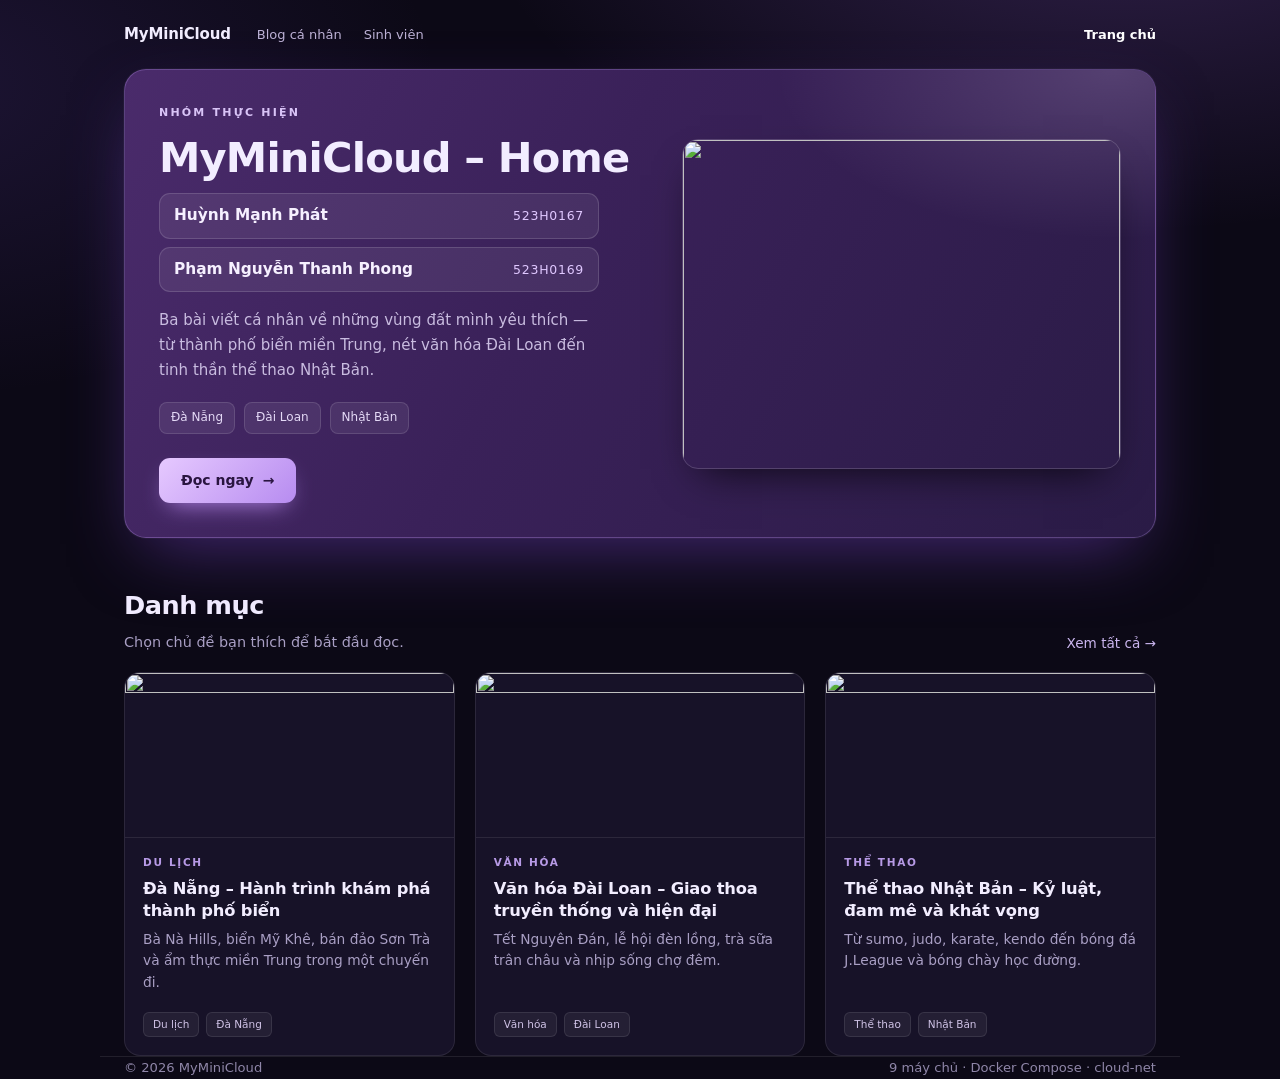
==== web-frontend-server/html/index.html @ 125b12e8 "Initial commit" ====
<!DOCTYPE html>
<html lang="vi">
<head>
  <meta charset="utf-8" />
  <meta name="viewport" content="width=device-width, initial-scale=1" />
  <title>MyMiniCloud - Home</title>
  <style>
    :root{
      --bg:#0c0916;
      --panel:#171228;
      --panel-2:#1d1733;
      --ink:#f2edff;
      --muted:#a99fc4;
      --line:rgba(255,255,255,.09);
      --accent:#c39df5;
      --accent-soft:#e6c9ff;
    }
    *{box-sizing:border-box}
    body{
      margin:0;background:
        radial-gradient(1100px 600px at 88% -12%, rgba(150,96,220,.28), transparent 60%),
        radial-gradient(900px 520px at -8% 8%, rgba(90,60,160,.22), transparent 60%),
        var(--bg);
      color:var(--ink);
      font:16px/1.65 system-ui,-apple-system,"Segoe UI",Roboto,sans-serif;
      -webkit-font-smoothing:antialiased;
    }
    .page{max-width:1080px;margin:0 auto;padding:0 24px}

    /* ---------- header ---------- */
    header{padding:22px 0}
    header .inner{display:flex;align-items:center;gap:26px}
    .brand{font-weight:700;font-size:15px;color:var(--ink);text-decoration:none;letter-spacing:-.01em}
    .nav{display:flex;gap:22px;font-size:13px}
    .nav a{color:#bdb2d6;text-decoration:none}
    .nav a:hover{color:#fff}
    .spacer{flex:1}
    .nav-right{font-size:13px}
    .nav-right a{color:#d8ccef;text-decoration:none}
    .nav-right a[aria-current]{color:#fff;font-weight:600}
    a:focus-visible{outline:2px solid var(--accent);outline-offset:3px;border-radius:6px}

    /* ---------- hero ---------- */
    .hero{
      display:grid;grid-template-columns:1.12fr .88fr;gap:34px;align-items:center;
      padding:34px;border-radius:22px;margin-bottom:46px;
      background:linear-gradient(118deg,#4a2b6b 0%,#3a2159 42%,#2a1b46 100%);
      border:1px solid rgba(200,160,255,.28);
      box-shadow:0 0 0 1px rgba(255,255,255,.03),0 26px 70px -20px rgba(120,70,200,.55);
      position:relative;overflow:hidden;
    }
    .hero::after{
      content:"";position:absolute;inset:0;pointer-events:none;
      background:radial-gradient(520px 260px at 96% 0%, rgba(230,201,255,.20), transparent 65%);
    }
    .hero-copy{position:relative;z-index:1}
    .kicker{
      font-size:11px;letter-spacing:.2em;text-transform:uppercase;
      color:#d9c4f7;font-weight:600;margin:0 0 12px;
    }
    .hero h1{
      font-size:clamp(1.9rem,3.4vw,2.6rem);line-height:1.14;letter-spacing:-.02em;
      margin:0 0 12px;font-weight:800;
    }
    .hero h1 .thin{font-weight:600;color:#e3d6f8}
    .hero-sub{margin:0 0 10px;color:#e8dcfa;font-size:1.02rem;font-weight:600}
    .hero-text{margin:0 0 20px;color:#c9bce0;font-size:.94rem;max-width:46ch}
    .members{list-style:none;margin:4px 0 16px;padding:0;display:grid;gap:8px;max-width:440px}
    .members li{
      display:flex;align-items:baseline;justify-content:space-between;gap:14px;
      padding:9px 14px;border-radius:11px;
      background:rgba(255,255,255,.07);border:1px solid rgba(255,255,255,.14);
    }
    .m-name{font-size:.96rem;font-weight:600;color:#f6f0ff}
    .m-id{
      font-size:.78rem;letter-spacing:.06em;color:#e0c8ff;white-space:nowrap;
      font-variant-numeric:tabular-nums;
    }
    .chips{display:flex;flex-wrap:wrap;gap:9px;margin-bottom:24px}
    .chip{
      font-size:12px;padding:5px 11px;border-radius:8px;color:#e4d9f6;
      background:rgba(255,255,255,.07);border:1px solid rgba(255,255,255,.12);
    }
    .btn{
      display:inline-flex;align-items:center;gap:9px;
      padding:11px 22px;border-radius:11px;text-decoration:none;
      background:linear-gradient(135deg,var(--accent-soft),#b78cf0);
      color:#2a1540;font-weight:700;font-size:14px;
      box-shadow:0 10px 24px -10px rgba(199,150,255,.9);
      transition:transform .15s ease, box-shadow .15s ease;
    }
    .btn:hover{transform:translateY(-1px);box-shadow:0 14px 30px -10px rgba(199,150,255,1)}
    .hero-art{position:relative;z-index:1}
    .hero-art img{
      width:100%;height:330px;object-fit:cover;display:block;
      border-radius:16px;border:1px solid rgba(255,255,255,.16);
      box-shadow:0 18px 40px -18px rgba(0,0,0,.8);
    }

    /* ---------- danh muc ---------- */
    .section-head{display:flex;align-items:flex-end;justify-content:space-between;gap:20px;margin-bottom:18px}
    .section-head h2{font-size:1.6rem;margin:0 0 4px;letter-spacing:-.02em;font-weight:800}
    .section-head p{margin:0;color:var(--muted);font-size:.9rem}
    .section-head a{color:#cbb6ef;font-size:.85rem;text-decoration:none;white-space:nowrap}
    .section-head a:hover{color:#fff}

    .cards{display:grid;grid-template-columns:repeat(3,1fr);gap:20px}
    .card{
      display:flex;flex-direction:column;overflow:hidden;text-decoration:none;color:inherit;
      background:var(--panel);border:1px solid var(--line);border-radius:16px;
      transition:transform .18s ease,border-color .18s ease,box-shadow .18s ease;
    }
    .card:hover{
      transform:translateY(-3px);border-color:rgba(195,157,245,.55);
      box-shadow:0 20px 40px -22px rgba(140,90,220,.9);
    }
    .card img{width:100%;aspect-ratio:2/1;height:auto;object-fit:cover;display:block;border-bottom:1px solid var(--line)}
    .card-body{padding:16px 18px 18px;display:flex;flex-direction:column;gap:7px;flex:1}
    .cat{font-size:10.5px;letter-spacing:.16em;text-transform:uppercase;color:#b79ae6;font-weight:600}
    .card h3{margin:0;font-size:1.02rem;line-height:1.35;letter-spacing:-.01em}
    .card p{margin:0;color:var(--muted);font-size:.86rem;line-height:1.55}
    .tags{display:flex;flex-wrap:wrap;gap:7px;margin-top:auto;padding-top:12px}
    .tag{font-size:10.5px;padding:3px 9px;border-radius:6px;color:#cfc2e6;
         background:rgba(255,255,255,.06);border:1px solid rgba(255,255,255,.09)}

    /* ---------- student strip ---------- */
    .student-strip{
      margin-top:26px;display:flex;align-items:center;justify-content:space-between;
      gap:22px;flex-wrap:wrap;padding:22px 24px;border-radius:16px;
      background:var(--panel-2);border:1px solid var(--line);
    }
    .student-strip h3{margin:2px 0 5px;font-size:1.1rem;letter-spacing:-.01em}
    .student-strip p{margin:0;color:var(--muted);font-size:.87rem;max-width:62ch}
    .student-strip .btn{padding:10px 18px;font-size:13px;white-space:nowrap}

    footer{margin-top:56px;padding:22px 0 34px;border-top:1px solid var(--line);
           color:#8f86a8;font-size:.82rem;display:flex;justify-content:space-between;gap:16px;flex-wrap:wrap}

    @media (max-width:880px){
      .hero{grid-template-columns:1fr;gap:24px;padding:26px}
      .hero-art{order:-1}
      .hero-art img{height:240px}
      .cards{grid-template-columns:1fr}
      .card img{aspect-ratio:16/9}
    }
    @media (max-width:520px){
      .page{padding:0 18px}
      header .inner{gap:16px}
      .nav{display:none}
      .hero{padding:22px;border-radius:18px}
      .hero-art img{height:200px}
    }
  </style>
</head>
<body>
  <header>
    <div class="page inner">
      <a class="brand" href="/">MyMiniCloud</a>
      <nav class="nav">
        <a href="/blog/">Blog cá nhân</a>
        <a href="/students/">Sinh viên</a>
      </nav>
      <span class="spacer"></span>
      <nav class="nav-right">
        <a href="/" aria-current="page">Trang chủ</a>
      </nav>
    </div>
  </header>

  <main class="page">
    <section class="hero">
      <div class="hero-copy">
        <p class="kicker">Nhóm thực hiện</p>
        <h1>MyMiniCloud &ndash; Home</h1>
        <ul class="members">
          <li>
            <span class="m-name">Huỳnh Mạnh Phát</span>
            <span class="m-id">523H0167</span>
          </li>
          <li>
            <span class="m-name">Phạm Nguyễn Thanh Phong</span>
            <span class="m-id">523H0169</span>
          </li>
        </ul>
        <p class="hero-text">Ba bài viết cá nhân về những vùng đất mình yêu thích — từ thành phố biển miền Trung, nét văn hóa Đài Loan đến tinh thần thể thao Nhật Bản.</p>
        <div class="chips">
          <span class="chip">Đà Nẵng</span>
          <span class="chip">Đài Loan</span>
          <span class="chip">Nhật Bản</span>
        </div>
        <a class="btn" href="/blog/">Đọc ngay <span aria-hidden="true">&rarr;</span></a>
      </div>
      <div class="hero-art">
        <img src="/assets/hero.svg" alt="" width="800" height="600" />
      </div>
    </section>

    <section>
      <div class="section-head">
        <div>
          <h2>Danh mục</h2>
          <p>Chọn chủ đề bạn thích để bắt đầu đọc.</p>
        </div>
        <a href="/blog/">Xem tất cả &rarr;</a>
      </div>

      <div class="cards">
        <a class="card" href="/blog/blog1.html">
          <img src="/blog/images/danang-overall.png" alt="" width="800" height="400" loading="lazy" />
          <div class="card-body">
            <span class="cat">Du lịch</span>
            <h3>Đà Nẵng – Hành trình khám phá thành phố biển</h3>
            <p>Bà Nà Hills, biển Mỹ Khê, bán đảo Sơn Trà và ẩm thực miền Trung trong một chuyến đi.</p>
            <div class="tags">
              <span class="tag">Du lịch</span>
              <span class="tag">Đà Nẵng</span>
            </div>
          </div>
        </a>

        <a class="card" href="/blog/blog2.html">
          <img src="/blog/images/dailoan-overall.jpg" alt="" width="800" height="400" loading="lazy" />
          <div class="card-body">
            <span class="cat">Văn hóa</span>
            <h3>Văn hóa Đài Loan – Giao thoa truyền thống và hiện đại</h3>
            <p>Tết Nguyên Đán, lễ hội đèn lồng, trà sữa trân châu và nhịp sống chợ đêm.</p>
            <div class="tags">
              <span class="tag">Văn hóa</span>
              <span class="tag">Đài Loan</span>
            </div>
          </div>
        </a>

        <a class="card" href="/blog/blog3.html">
          <img src="/blog/images/sumo.jpg" alt="" width="800" height="400" loading="lazy" />
          <div class="card-body">
            <span class="cat">Thể thao</span>
            <h3>Thể thao Nhật Bản – Kỷ luật, đam mê và khát vọng</h3>
            <p>Từ sumo, judo, karate, kendo đến bóng đá J.League và bóng chày học đường.</p>
            <div class="tags">
              <span class="tag">Thể thao</span>
              <span class="tag">Nhật Bản</span>
            </div>
          </div>
        </a>
      </div>
    </section>
  </main>

  <footer class="page">
    <span>&copy; 2026 MyMiniCloud</span>
    <span>9 máy chủ · Docker Compose · cloud-net</span>
  </footer>
</body>
</html>
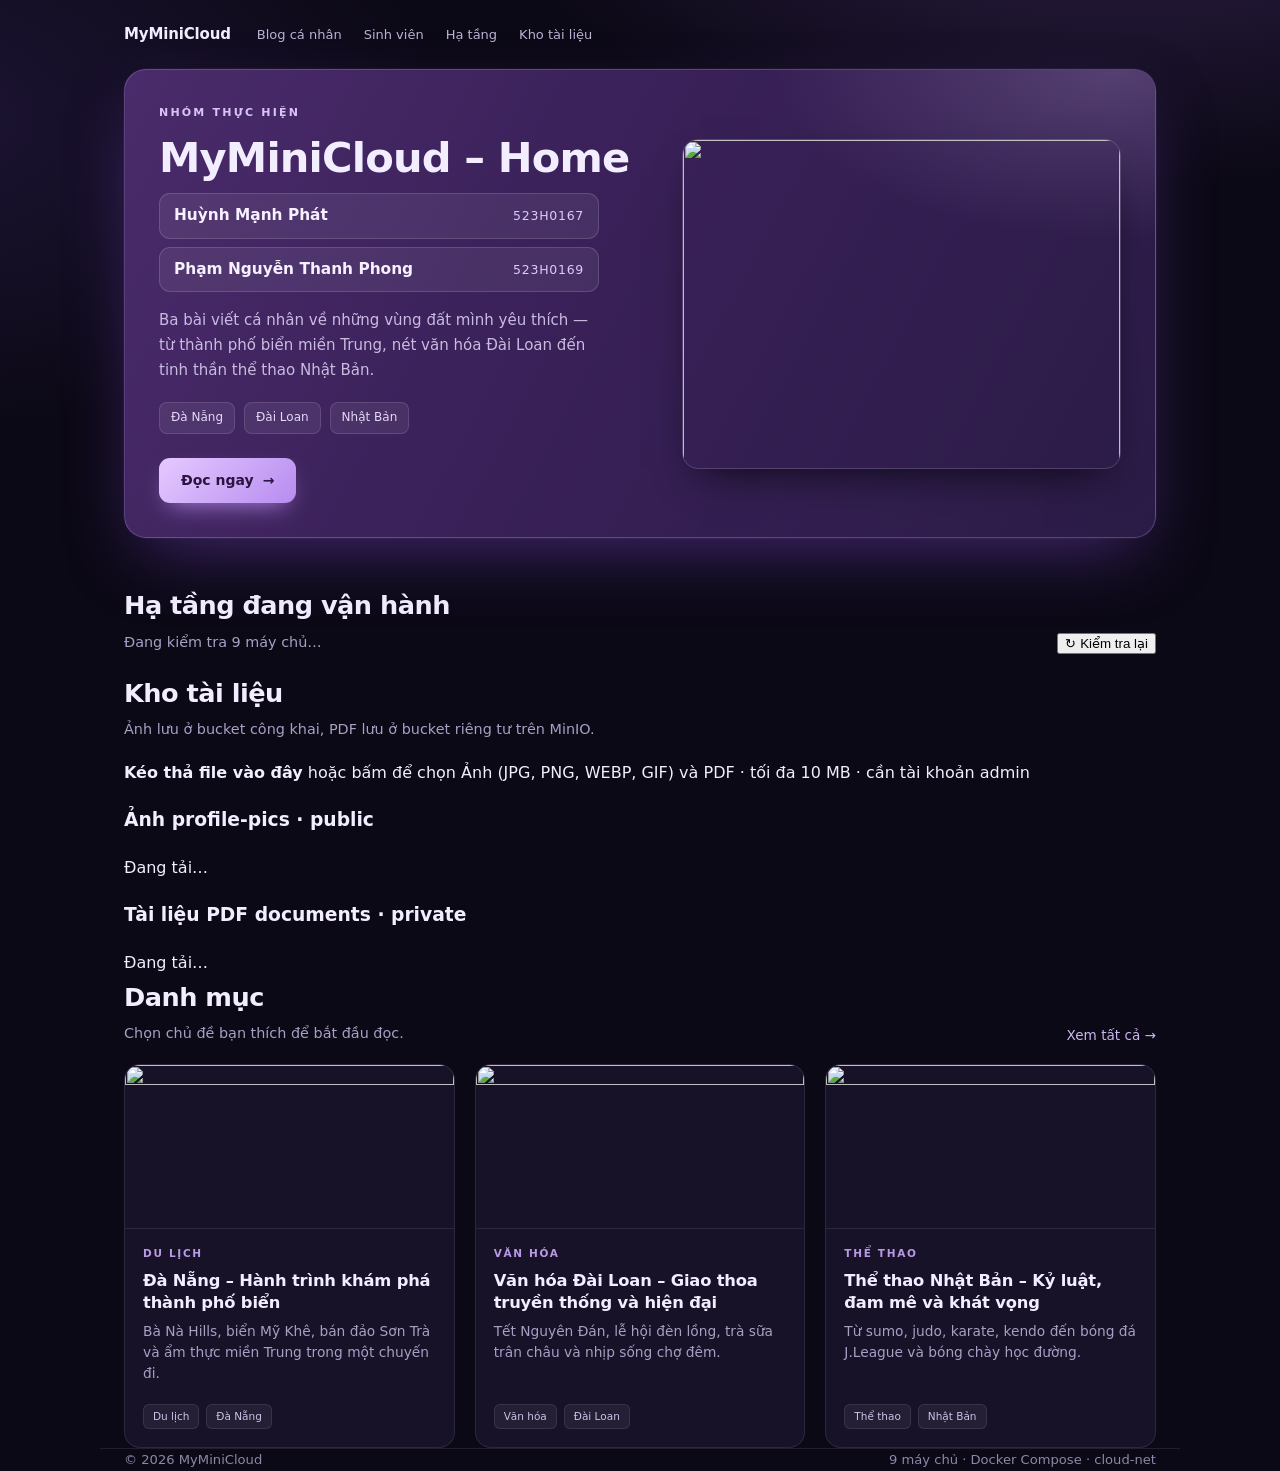
==== commit a5f665c7: "Cloud Portal: 9 server + dang nhap Keycloak phan quyen + upload anh/PDF len MinIO" ====
--- a/web-frontend-server/html/index.html
+++ b/web-frontend-server/html/index.html
@@ -4,6 +4,7 @@
   <meta charset="utf-8" />
   <meta name="viewport" content="width=device-width, initial-scale=1" />
   <title>MyMiniCloud - Home</title>
+  <link rel="stylesheet" href="/assets/portal.css" />
   <style>
     :root{
       --bg:#0c0916;
@@ -159,11 +160,11 @@
       <nav class="nav">
         <a href="/blog/">Blog cá nhân</a>
         <a href="/students/">Sinh viên</a>
+        <a href="#infrastructure">Hạ tầng</a>
+        <a href="#storage">Kho tài liệu</a>
       </nav>
       <span class="spacer"></span>
-      <nav class="nav-right">
-        <a href="/" aria-current="page">Trang chủ</a>
-      </nav>
+      <span id="authArea" class="auth-area"></span>
     </div>
   </header>
 
@@ -195,6 +196,45 @@
       </div>
     </section>
 
+    <!-- Mo rong: 9 server bat buoc + trang thai truc tiep -->
+    <section class="portal-section" id="infrastructure">
+      <div class="section-head">
+        <div>
+          <h2>Hạ tầng đang vận hành</h2>
+          <p class="svc-summary" id="svcSummary">Đang kiểm tra 9 máy chủ…</p>
+        </div>
+        <button class="ghost-btn" id="svcRefresh" type="button">↻ Kiểm tra lại</button>
+      </div>
+      <div class="svc-grid" id="svcGrid"></div>
+    </section>
+
+    <!-- Mo rong: kho tai lieu MinIO -->
+    <section class="portal-section" id="storage">
+      <div class="section-head">
+        <div>
+          <h2>Kho tài liệu</h2>
+          <p>Ảnh lưu ở bucket công khai, PDF lưu ở bucket riêng tư trên MinIO. <span id="storageRole"></span></p>
+        </div>
+      </div>
+
+      <div class="upload-zone locked" id="uploadZone" role="button" tabindex="0">
+        <strong>Kéo thả file vào đây</strong> hoặc bấm để chọn
+        <span class="hint">Ảnh (JPG, PNG, WEBP, GIF) và PDF · tối đa 10 MB · cần tài khoản admin</span>
+        <input id="fileInput" type="file" accept=".jpg,.jpeg,.png,.webp,.gif,.pdf" hidden />
+      </div>
+
+      <div class="storage-grid">
+        <div class="storage-panel">
+          <h3>Ảnh <span class="pill">profile-pics · public</span></h3>
+          <div class="file-list" id="imgList"><div class="file-empty">Đang tải…</div></div>
+        </div>
+        <div class="storage-panel">
+          <h3>Tài liệu PDF <span class="pill">documents · private</span></h3>
+          <div class="file-list" id="pdfList"><div class="file-empty">Đang tải…</div></div>
+        </div>
+      </div>
+    </section>
+
     <section>
       <div class="section-head">
         <div>
@@ -251,5 +291,8 @@
     <span>&copy; 2026 MyMiniCloud</span>
     <span>9 máy chủ · Docker Compose · cloud-net</span>
   </footer>
+
+  <div id="toasts"></div>
+  <script src="/assets/portal.js"></script>
 </body>
 </html>
